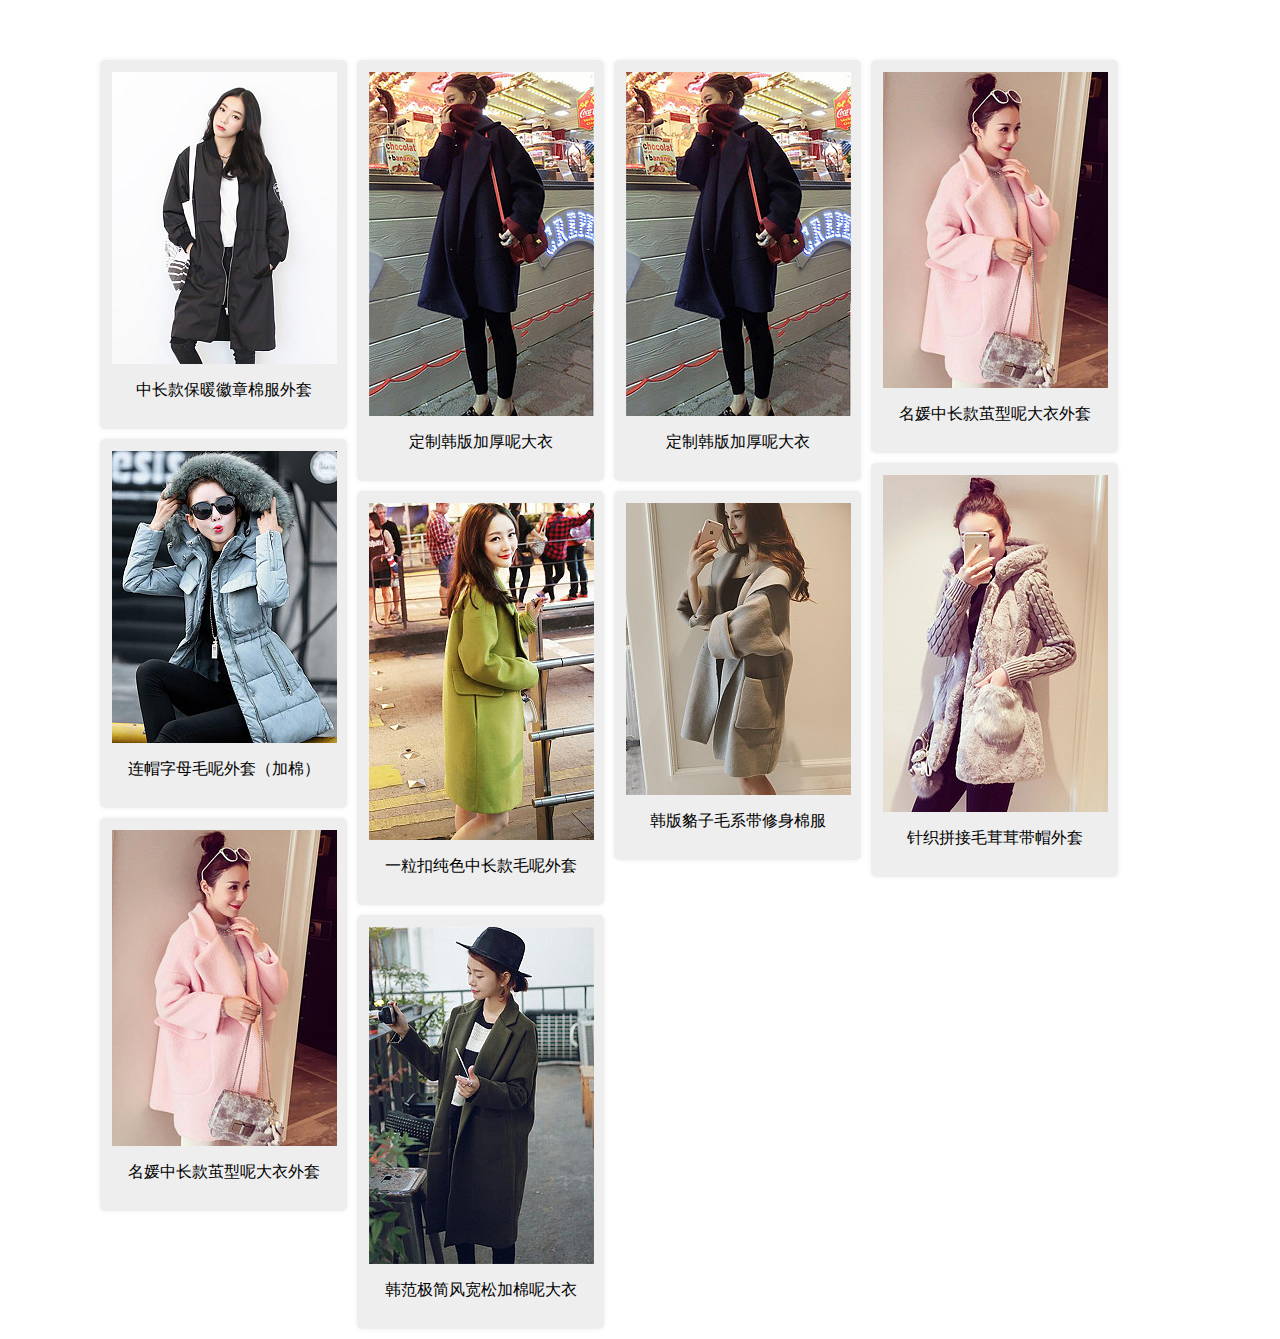
==== javascript版本/index.html @ 71471f58 "waterfall" ====
<!DOCTYPE html>
<html lang="en">
<head>
	<meta charset="UTF-8">
	<title>瀑布流</title>
	<link rel="stylesheet" type="text/css" href="css/main.css"/>
</head>
<body>
	<div id="parent">
		<div class="child"></div>
		<div class="child"></div>
		<div class="child"></div>
		<div class="child"></div>
	</div>
	<script src="js/main.js"></script>
</body>
</html>
---- javascript版本/css/main.css ----
body {
	margin: 0;
}
#parent {
	width: 1080px; 
	margin: 60px auto 0;
}
.child { 
	width: 247px; 
	float: left;
	margin-right: 10px; 
}
.child div {
	border-radius: 5px;
	border: 2px solid #eee;
	background: #eee;
	box-shadow: 0px 0px 5px #eee; 
	padding: 10px; 
	margin-bottom: 10px;
	text-align: center;
}
.child div img { 
	width: 225px; 
	display: block;
}
.child div p { 
	font-size: 1em;
}
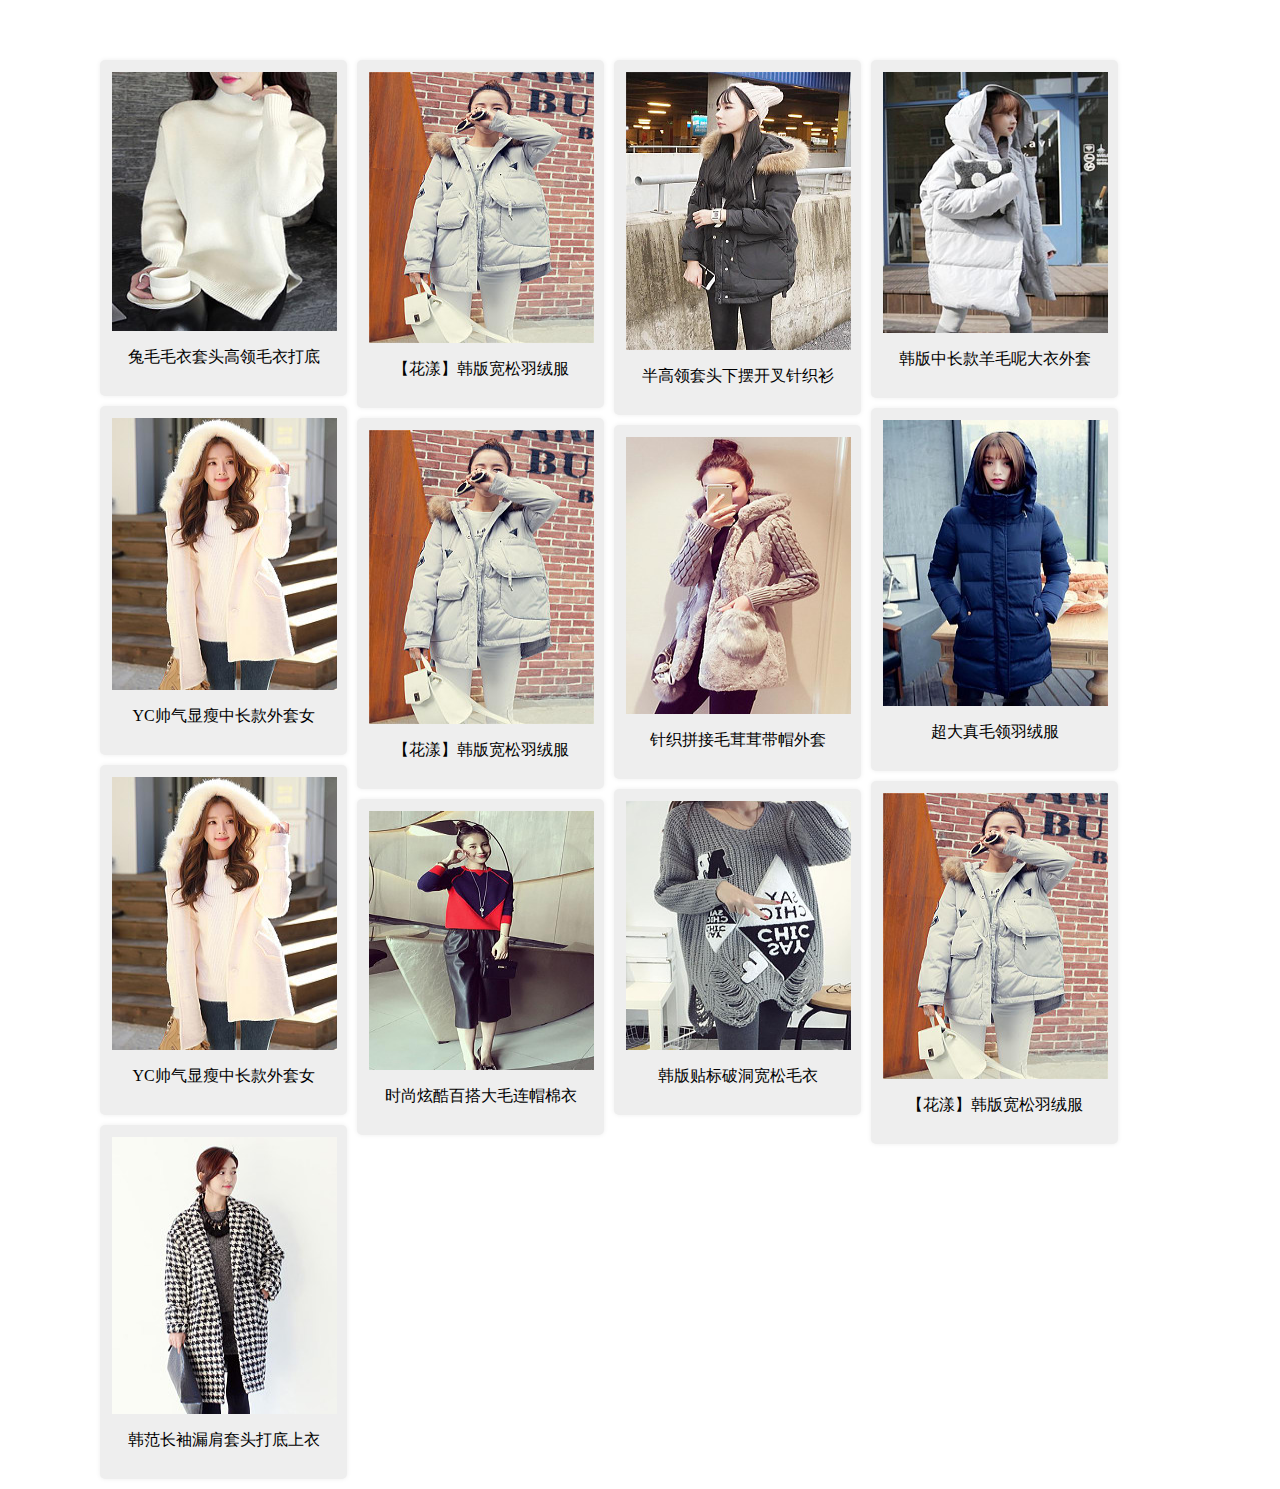
==== commit 76c15d18: "change" ====
--- a/javascript版本/index.html
+++ b/javascript版本/index.html
@@ -12,6 +12,7 @@
 		<div class="child"></div>
 		<div class="child"></div>
 	</div>
+	<script src="js/data.js"></script>
 	<script src="js/main.js"></script>
 </body>
 </html>